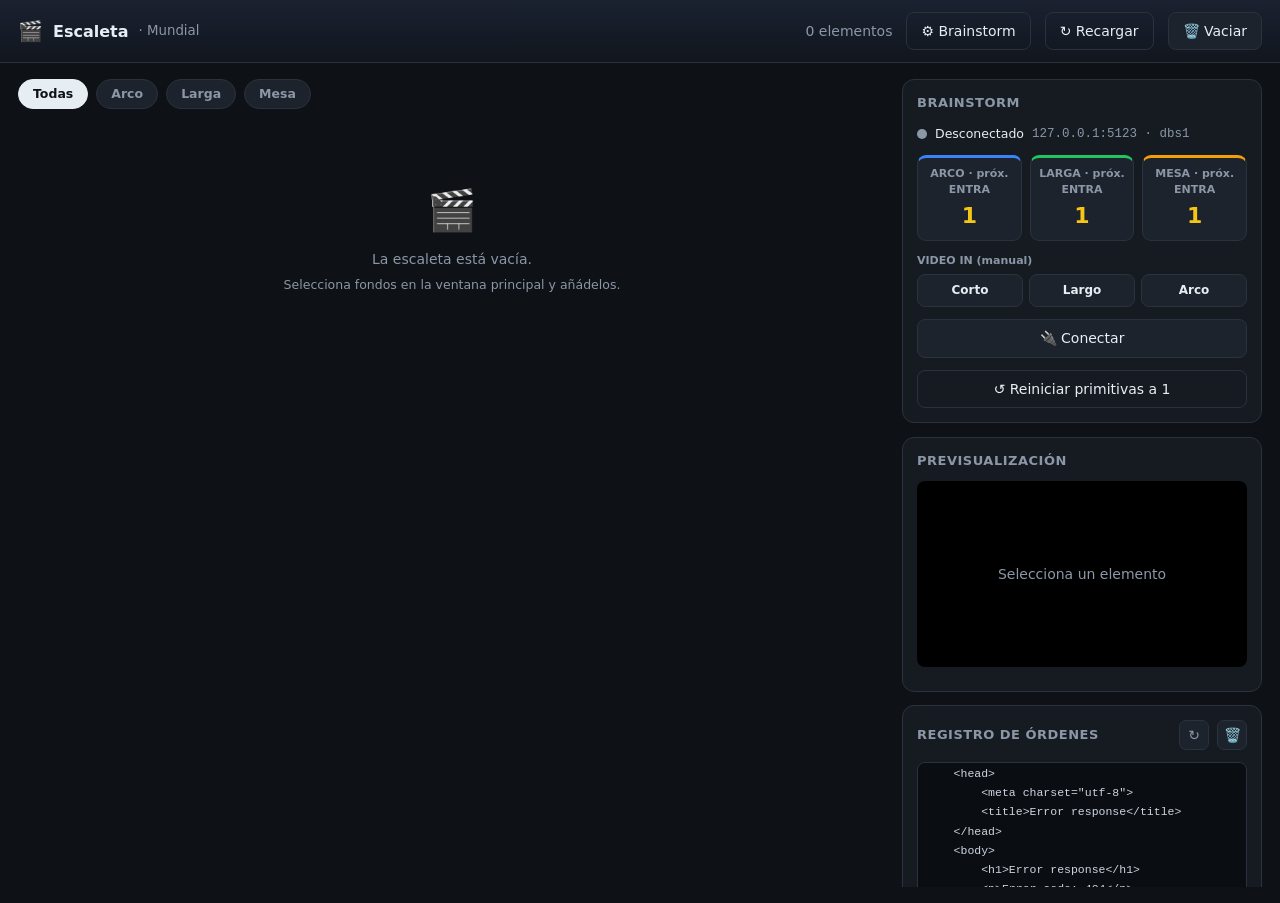
==== escaleta.html @ 34e0eb36 "Control de Pantallas del Mundial: cuadrícula, escaleta y control de Brainstorm App web (backend Powe" ====
<!DOCTYPE html>
<html lang="es">
<head>
  <meta charset="utf-8" />
  <meta name="viewport" content="width=device-width, initial-scale=1" />
  <title>Escaleta · Mundial</title>
  <link rel="stylesheet" href="css/styles.css" />
</head>
<body>
  <div class="topbar">
    <div class="brand"><span class="ball">🎬</span> Escaleta <small>· Mundial</small></div>
    <div class="spacer" style="flex:1"></div>
    <span class="status" id="count" style="margin:0"></span>
    <button class="btn ghost" id="bsGear">⚙️ Brainstorm</button>
    <button class="btn ghost" id="reload">↻ Recargar</button>
    <button class="btn" id="clearAll">🗑️ Vaciar</button>
  </div>

  <div class="esc-wrap">
    <div class="esc-list">
      <div class="esc-filters">
        <button class="chip active" data-f="all">Todas</button>
        <button class="chip" data-f="Arco">Arco</button>
        <button class="chip" data-f="Larga">Larga</button>
        <button class="chip" data-f="Mesa">Mesa</button>
      </div>
      <div id="rows"></div>
      <div class="empty-state" id="empty" style="display:none">
        <div class="big">🎬</div>
        <div>La escaleta está vacía.</div>
        <div style="margin-top:6px;font-size:12.5px">Selecciona fondos en la ventana principal y añádelos.</div>
      </div>
    </div>

    <div style="display:flex; flex-direction:column; gap:14px; overflow:auto">
      <!-- Panel de control de Brainstorm -->
      <div class="bs-panel">
        <h3>Brainstorm</h3>
        <div class="bs-conn">
          <span class="dot" id="bsDot"></span>
          <span id="bsState">Sin probar</span>
          <span class="addr" id="bsAddr"></span>
        </div>
        <div class="prims">
          <div class="prim arco">
            <div class="lbl">ARCO · próx. ENTRA</div>
            <div class="num p1" id="primArco">1</div>
          </div>
          <div class="prim larga">
            <div class="lbl">LARGA · próx. ENTRA</div>
            <div class="num p1" id="primLarga">1</div>
          </div>
          <div class="prim mesa">
            <div class="lbl">MESA · próx. ENTRA</div>
            <div class="num p1" id="primMesa">1</div>
          </div>
        </div>
        <div>
          <div style="font-size:11px;color:var(--muted);font-weight:600;margin-bottom:5px">VIDEO IN (manual)</div>
          <div class="vid-ins">
            <button data-vin="ENTRA CORTO">Corto</button>
            <button data-vin="LARGO">Largo</button>
            <button data-vin="ARCO">Arco</button>
          </div>
        </div>
        <button class="btn" id="bsConnBtn">🔌 Conectar</button>
        <button class="btn ghost" id="resetPrims" title="Volver ambas pantallas a la primitiva 1">↺ Reiniciar primitivas a 1</button>
      </div>

      <!-- Previsualizacion -->
      <div class="esc-preview">
        <h3>Previsualización</h3>
        <div class="stage" id="stage"><span class="empty">Selecciona un elemento</span></div>
        <div id="previewInfo" style="color:var(--muted);font-size:12.5px"></div>
      </div>

      <!-- Registro de ordenes enviadas a Brainstorm -->
      <div class="bs-panel">
        <div style="display:flex; align-items:center; gap:8px">
          <h3 style="margin:0; flex:1">Registro de órdenes</h3>
          <button class="icon-btn" id="bsLogRefresh" title="Actualizar">↻</button>
          <button class="icon-btn del" id="bsLogClear" title="Vaciar registro">🗑️</button>
        </div>
        <div class="bs-log" id="bsLog"><div class="bs-log-empty">Sin órdenes todavía.</div></div>
        <div style="font-size:11px;color:var(--muted)">También en el fichero <code>brainstorm.log</code>.</div>
      </div>
    </div>
  </div>

  <div class="toast" id="toast"></div>

  <script src="js/common.js"></script>
  <script src="js/brainstorm.js"></script>
  <script src="js/settings.js"></script>
  <script src="js/escaleta.js"></script>
</body>
</html>
---- css/styles.css ----
:root {
  --bg: #0e1116;
  --panel: #161b22;
  --panel-2: #1c232d;
  --border: #2a323d;
  --text: #e6edf3;
  --muted: #8b97a7;
  --accent: #f5c518;
  --arco: #3b82f6;
  --larga: #22c55e;
  --mesa: #f59e0b;
  --danger: #ef4444;
  --shadow: 0 6px 24px rgba(0,0,0,.4);
}

* { box-sizing: border-box; }
html, body { margin: 0; height: 100%; }
body {
  background: var(--bg);
  color: var(--text);
  font: 14px/1.45 "Segoe UI", system-ui, -apple-system, sans-serif;
}
button { font: inherit; cursor: pointer; }
a { color: var(--accent); }

/* ---- Cabecera ---- */
.topbar {
  display: flex; align-items: center; gap: 14px;
  padding: 12px 18px;
  background: linear-gradient(180deg, #1a2130, #11161e);
  border-bottom: 1px solid var(--border);
  position: sticky; top: 0; z-index: 20;
}
.brand { display: flex; align-items: center; gap: 10px; font-weight: 700; font-size: 16px; }
.brand .ball { font-size: 20px; }
.brand small { color: var(--muted); font-weight: 400; }

.folder-bar { display: flex; gap: 8px; flex: 1; min-width: 0; }
.folder-bar input[type=text] {
  flex: 1; min-width: 0;
  background: var(--panel-2); color: var(--text);
  border: 1px solid var(--border); border-radius: 8px; padding: 8px 12px;
}
.btn {
  background: var(--panel-2); color: var(--text);
  border: 1px solid var(--border); border-radius: 8px; padding: 8px 14px;
  white-space: nowrap; transition: .12s;
}
.btn:hover { border-color: #3d4a5a; background: #232c38; }
.btn.primary { background: var(--accent); color: #1a1500; border-color: var(--accent); font-weight: 600; }
.btn.primary:hover { filter: brightness(1.05); }
.btn.ghost { background: transparent; }
.btn:disabled { opacity: .45; cursor: not-allowed; }

/* ---- Cuadricula ---- */
.content { padding: 16px 18px 110px; }
.status { color: var(--muted); margin: 6px 2px 14px; min-height: 18px; }

.grid {
  display: grid;
  grid-template-columns: repeat(auto-fill, minmax(190px, 1fr));
  gap: 14px;
}
.card {
  background: var(--panel); border: 1px solid var(--border);
  border-radius: 12px; overflow: hidden; position: relative;
  transition: .12s; display: flex; flex-direction: column;
}
.card:hover { border-color: #3d4a5a; }
.card.selected { border-color: var(--accent); box-shadow: 0 0 0 2px rgba(245,197,24,.3); }

.thumb {
  position: relative; aspect-ratio: 16/10; background: #0a0d12;
  display: flex; align-items: center; justify-content: center; overflow: hidden;
  cursor: pointer;
}
.thumb img { width: 100%; height: 100%; object-fit: cover; display: block; }
.thumb .placeholder { color: var(--muted); font-size: 12px; text-align: center; padding: 10px; }
.thumb .spinner {
  width: 26px; height: 26px; border: 3px solid #2a323d; border-top-color: var(--accent);
  border-radius: 50%; animation: spin 1s linear infinite;
}
@keyframes spin { to { transform: rotate(360deg); } }

.badge-type {
  position: absolute; top: 8px; left: 8px;
  background: rgba(0,0,0,.7); color: #fff; font-size: 11px; font-weight: 600;
  padding: 2px 8px; border-radius: 999px; display: flex; gap: 4px; align-items: center;
}
.badge-dur {
  position: absolute; bottom: 8px; right: 8px;
  background: rgba(0,0,0,.75); color: #fff; font-size: 11px;
  padding: 1px 6px; border-radius: 5px;
}
.check {
  position: absolute; top: 8px; right: 8px; width: 26px; height: 26px;
  border-radius: 50%; background: rgba(0,0,0,.55); border: 2px solid #fff;
  display: flex; align-items: center; justify-content: center; color: #fff;
  font-size: 15px; opacity: 0;
}
.card.selected .check { opacity: 1; background: var(--accent); border-color: var(--accent); color: #1a1500; }

.card-body { padding: 8px 10px 10px; }
.card-name { font-size: 12.5px; font-weight: 600; word-break: break-word; line-height: 1.3; }
.card-meta { color: var(--muted); font-size: 11px; margin-top: 2px; }

.screen-pick { display: flex; gap: 5px; margin-top: 9px; }
.screen-pick button {
  flex: 1; border: 1px solid var(--border); background: var(--panel-2); color: var(--muted);
  border-radius: 7px; padding: 5px 0; font-size: 11.5px; font-weight: 600;
}
.screen-pick button:hover { color: var(--text); }
.screen-pick button.on.arco  { background: var(--arco);  color: #fff; border-color: var(--arco); }
.screen-pick button.on.larga { background: var(--larga); color: #06210f; border-color: var(--larga); }
.screen-pick button.on.mesa  { background: var(--mesa);  color: #2a1900; border-color: var(--mesa); }

/* ---- Barra de accion inferior ---- */
.actionbar {
  position: fixed; left: 0; right: 0; bottom: 0; z-index: 30;
  display: flex; align-items: center; gap: 14px;
  padding: 12px 18px;
  background: rgba(18,23,30,.96); border-top: 1px solid var(--border);
  backdrop-filter: blur(6px);
  transform: translateY(110%); transition: transform .18s ease;
}
.actionbar.show { transform: translateY(0); }
.actionbar .count { font-weight: 700; }
.actionbar .spacer { flex: 1; }
.bulk { display: flex; align-items: center; gap: 6px; color: var(--muted); }
.bulk button {
  border: 1px solid var(--border); background: var(--panel-2); color: var(--muted);
  border-radius: 7px; padding: 5px 12px; font-weight: 600; font-size: 12.5px;
}
.bulk button.arco:hover  { border-color: var(--arco);  color: var(--arco); }
.bulk button.larga:hover { border-color: var(--larga); color: var(--larga); }
.bulk button.mesa:hover  { border-color: var(--mesa);  color: var(--mesa); }

/* ---- Escaleta ---- */
.esc-wrap { display: grid; grid-template-columns: 1fr 360px; gap: 16px; padding: 16px 18px; height: calc(100vh - 60px); }
.esc-list { overflow: auto; }
.esc-filters { display: flex; gap: 8px; margin-bottom: 12px; flex-wrap: wrap; align-items: center; }
.chip {
  border: 1px solid var(--border); background: var(--panel-2); color: var(--muted);
  border-radius: 999px; padding: 5px 14px; font-weight: 600; font-size: 12.5px;
}
.chip.active { background: var(--text); color: #0e1116; border-color: var(--text); }
.chip.active.arco  { background: var(--arco);  color: #fff; border-color: var(--arco); }
.chip.active.larga { background: var(--larga); color: #06210f; border-color: var(--larga); }
.chip.active.mesa  { background: var(--mesa);  color: #2a1900; border-color: var(--mesa); }

.esc-row {
  display: flex; align-items: center; gap: 12px;
  background: var(--panel); border: 1px solid var(--border);
  border-left-width: 4px; border-radius: 10px; padding: 8px 10px; margin-bottom: 9px;
}
.esc-row.arco  { border-left-color: var(--arco); }
.esc-row.larga { border-left-color: var(--larga); }
.esc-row.mesa  { border-left-color: var(--mesa); }
.esc-idx { width: 26px; text-align: center; color: var(--muted); font-weight: 700; }
.esc-thumb {
  width: 88px; height: 56px; border-radius: 6px; object-fit: cover; background: #0a0d12;
  flex-shrink: 0; cursor: pointer;
}
.esc-thumb-ph { display:flex; align-items:center; justify-content:center; color: var(--muted); font-size: 11px; }
.esc-info { flex: 1; min-width: 0; }
.esc-info .nm { font-weight: 600; word-break: break-word; }
.esc-info .mt { color: var(--muted); font-size: 11.5px; margin-top: 2px; }
.screen-badge {
  display: inline-block; font-size: 11px; font-weight: 700; padding: 1px 9px; border-radius: 999px;
}
.screen-badge.arco  { background: var(--arco);  color: #fff; }
.screen-badge.larga { background: var(--larga); color: #06210f; }
.screen-badge.mesa  { background: var(--mesa);  color: #2a1900; }
.esc-actions { display: flex; gap: 4px; }
.icon-btn {
  width: 30px; height: 30px; border-radius: 7px; border: 1px solid var(--border);
  background: var(--panel-2); color: var(--muted); display: flex; align-items: center; justify-content: center;
}
.icon-btn:hover { color: var(--text); border-color: #3d4a5a; }
.icon-btn.del:hover { color: var(--danger); border-color: var(--danger); }

.esc-preview {
  background: var(--panel); border: 1px solid var(--border); border-radius: 12px;
  padding: 14px; display: flex; flex-direction: column; gap: 10px; position: sticky; top: 0;
}
.esc-preview h3 { margin: 0; font-size: 13px; color: var(--muted); font-weight: 600; text-transform: uppercase; letter-spacing: .5px; }
.esc-preview .stage {
  background: #000; border-radius: 8px; aspect-ratio: 16/9; overflow: hidden;
  display: flex; align-items: center; justify-content: center;
}
.esc-preview .stage img, .esc-preview .stage video { max-width: 100%; max-height: 100%; }
.esc-preview .empty { color: var(--muted); }

.empty-state { text-align: center; color: var(--muted); padding: 60px 20px; }
.empty-state .big { font-size: 40px; margin-bottom: 10px; }

/* ---- Modal explorador de carpetas ---- */
.modal-backdrop {
  position: fixed; inset: 0; background: rgba(0,0,0,.6); z-index: 50;
  display: none; align-items: center; justify-content: center;
}
.modal-backdrop.show { display: flex; }
.modal {
  background: var(--panel); border: 1px solid var(--border); border-radius: 14px;
  width: min(620px, 92vw); max-height: 80vh; display: flex; flex-direction: column;
  box-shadow: var(--shadow);
}
.modal header { padding: 14px 18px; border-bottom: 1px solid var(--border); display: flex; align-items: center; gap: 10px; }
.modal header h2 { margin: 0; font-size: 15px; }
.modal .cur { color: var(--muted); font-size: 12px; padding: 8px 18px; border-bottom: 1px solid var(--border); word-break: break-all; }
.modal .dirs { overflow: auto; padding: 6px; flex: 1; }
.dir-item {
  display: flex; align-items: center; gap: 10px; width: 100%; text-align: left;
  background: transparent; border: 0; color: var(--text); padding: 9px 12px; border-radius: 8px;
}
.dir-item:hover { background: var(--panel-2); }
.dir-item .ic { color: var(--accent); }
.modal footer { padding: 12px 18px; border-top: 1px solid var(--border); display: flex; gap: 8px; justify-content: flex-end; }

/* ---- Formulario de configuracion ---- */
.fld { display: flex; flex-direction: column; gap: 4px; }
.fld > span { font-weight: 600; font-size: 12.5px; }
.fld input {
  background: var(--panel-2); color: var(--text);
  border: 1px solid var(--border); border-radius: 8px; padding: 8px 12px;
}
.fld small { color: var(--muted); font-size: 11.5px; }
.bs-test { font-size: 13px; min-height: 18px; }
.bs-test.ok { color: var(--larga); }
.bs-test.err { color: var(--danger); }

/* ---- Panel de Brainstorm (escaleta) ---- */
.bs-panel {
  background: var(--panel); border: 1px solid var(--border); border-radius: 12px;
  padding: 14px; display: flex; flex-direction: column; gap: 12px;
}
.bs-panel h3 { margin: 0; font-size: 13px; color: var(--muted); font-weight: 600; text-transform: uppercase; letter-spacing: .5px; }
.bs-conn { display: flex; align-items: center; gap: 8px; font-size: 12.5px; }
.dot { width: 10px; height: 10px; border-radius: 50%; background: var(--muted); flex-shrink: 0; }
.dot.ok { background: var(--larga); box-shadow: 0 0 8px var(--larga); }
.dot.err { background: var(--danger); }
.btn.danger-btn { background: #3a1414; border-color: var(--danger); color: #ffb4b4; }
.btn.danger-btn:hover { background: #4a1a1a; }
.bs-conn .addr { color: var(--muted); font-family: ui-monospace, monospace; }

.prims { display: grid; grid-template-columns: repeat(3, 1fr); gap: 8px; }
.prim {
  background: var(--panel-2); border: 1px solid var(--border); border-radius: 9px;
  padding: 8px; text-align: center;
}
.prim .lbl { font-size: 11px; color: var(--muted); font-weight: 600; }
.prim .num { font-size: 22px; font-weight: 800; margin-top: 2px; }
.prim.arco  { border-top: 3px solid var(--arco); }
.prim.larga { border-top: 3px solid var(--larga); }
.prim.mesa  { border-top: 3px solid var(--mesa); }
.prim .num.p1 { color: var(--accent); }
.prim .num.p2 { color: #7dd3fc; }

.vid-ins { display: flex; gap: 6px; }
.vid-ins button {
  flex: 1; border: 1px solid var(--border); background: var(--panel-2); color: var(--text);
  border-radius: 8px; padding: 7px 0; font-weight: 600; font-size: 12px;
}
.vid-ins button:hover { border-color: var(--accent); color: var(--accent); }

.bs-log {
  background: #0a0d12; border: 1px solid var(--border); border-radius: 8px;
  padding: 8px; max-height: 240px; overflow: auto;
  font: 11.5px/1.5 ui-monospace, "Cascadia Code", Consolas, monospace;
}
.bs-log .ln { white-space: pre-wrap; word-break: break-all; padding: 1px 0; color: #cdd6e0; }
.bs-log .ln.ok { color: #9be7b4; }
.bs-log .ln.err { color: #ff9b9b; }
.bs-log .ln .ts { color: var(--muted); }
.bs-log-empty { color: var(--muted); }

/* Boton ENTRA en cada fila de la escaleta */
.icon-btn.entra {
  width: auto; padding: 0 12px; font-weight: 800; font-size: 12px;
  background: var(--accent); color: #1a1500; border-color: var(--accent);
}
.icon-btn.entra:hover { filter: brightness(1.07); color: #1a1500; }
.esc-row.onair { box-shadow: 0 0 0 2px rgba(245,197,24,.45) inset; }
.prim-tag {
  display: inline-block; font-size: 10.5px; font-weight: 800; padding: 0 6px; border-radius: 5px;
  background: var(--panel-2); border: 1px solid var(--border); margin-left: 6px;
}

.toast {
  position: fixed; bottom: 80px; left: 50%; transform: translateX(-50%) translateY(20px);
  background: #1f6f3a; color: #fff; padding: 10px 18px; border-radius: 10px; box-shadow: var(--shadow);
  opacity: 0; transition: .2s; z-index: 60; pointer-events: none;
}
.toast.show { opacity: 1; transform: translateX(-50%) translateY(0); }
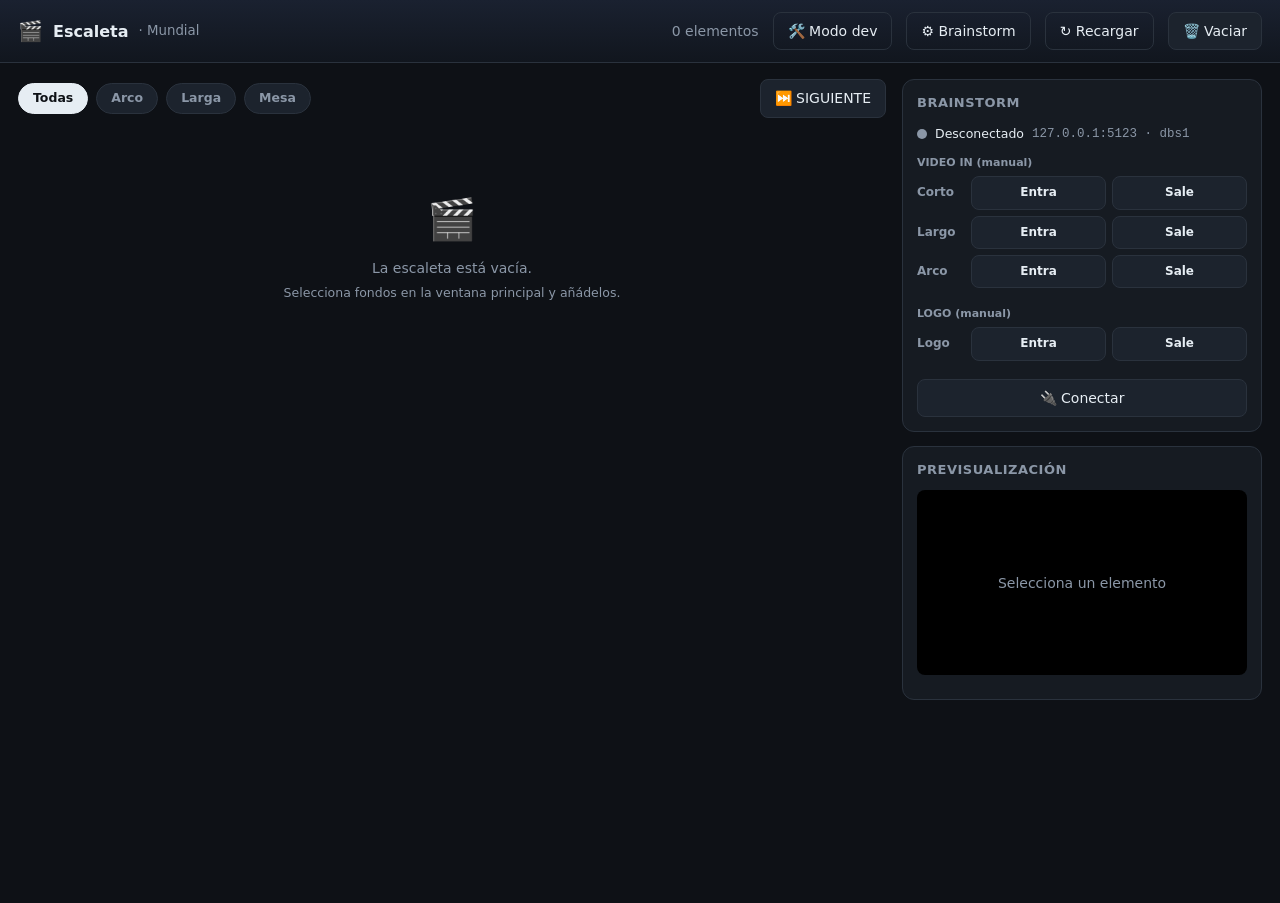
==== commit 6cb3d1d9: "Escaleta: VIDEOIN entra/sale, botones de logo, modo dev y selección con SIGUIENTE - VIDEOIN: dos bot" ====
--- a/escaleta.html
+++ b/escaleta.html
@@ -11,6 +11,7 @@
     <div class="brand"><span class="ball">🎬</span> Escaleta <small>· Mundial</small></div>
     <div class="spacer" style="flex:1"></div>
     <span class="status" id="count" style="margin:0"></span>
+    <button class="btn ghost" id="devToggle" title="Mostrar/ocultar herramientas de desarrollador">🛠️ Modo dev</button>
     <button class="btn ghost" id="bsGear">⚙️ Brainstorm</button>
     <button class="btn ghost" id="reload">↻ Recargar</button>
     <button class="btn" id="clearAll">🗑️ Vaciar</button>
@@ -23,6 +24,8 @@
         <button class="chip" data-f="Arco">Arco</button>
         <button class="chip" data-f="Larga">Larga</button>
         <button class="chip" data-f="Mesa">Mesa</button>
+        <div style="flex:1"></div>
+        <button class="btn" id="nextBtn" title="Lanzar el ENTRA del elemento seleccionado y pasar al siguiente">⏭️ SIGUIENTE</button>
       </div>
       <div id="rows"></div>
       <div class="empty-state" id="empty" style="display:none">
@@ -41,7 +44,7 @@
           <span id="bsState">Sin probar</span>
           <span class="addr" id="bsAddr"></span>
         </div>
-        <div class="prims">
+        <div class="prims dev-only">
           <div class="prim arco">
             <div class="lbl">ARCO · próx. ENTRA</div>
             <div class="num p1" id="primArco">1</div>
@@ -57,14 +60,40 @@
         </div>
         <div>
           <div style="font-size:11px;color:var(--muted);font-weight:600;margin-bottom:5px">VIDEO IN (manual)</div>
-          <div class="vid-ins">
-            <button data-vin="ENTRA CORTO">Corto</button>
-            <button data-vin="LARGO">Largo</button>
-            <button data-vin="ARCO">Arco</button>
+          <div class="vid-in-row">
+            <span class="vid-in-name">Corto</span>
+            <div class="vid-ins">
+              <button data-vin="CORTO" data-act="ENTRA">Entra</button>
+              <button data-vin="CORTO" data-act="SALE">Sale</button>
+            </div>
+          </div>
+          <div class="vid-in-row">
+            <span class="vid-in-name">Largo</span>
+            <div class="vid-ins">
+              <button data-vin="LARGO" data-act="ENTRA">Entra</button>
+              <button data-vin="LARGO" data-act="SALE">Sale</button>
+            </div>
+          </div>
+          <div class="vid-in-row">
+            <span class="vid-in-name">Arco</span>
+            <div class="vid-ins">
+              <button data-vin="ARCO" data-act="ENTRA">Entra</button>
+              <button data-vin="ARCO" data-act="SALE">Sale</button>
+            </div>
+          </div>
+        </div>
+        <div>
+          <div style="font-size:11px;color:var(--muted);font-weight:600;margin-bottom:5px">LOGO (manual)</div>
+          <div class="vid-in-row">
+            <span class="vid-in-name">Logo</span>
+            <div class="vid-ins logo-ins">
+              <button data-act="ENTRA">Entra</button>
+              <button data-act="SALE">Sale</button>
+            </div>
           </div>
         </div>
         <button class="btn" id="bsConnBtn">🔌 Conectar</button>
-        <button class="btn ghost" id="resetPrims" title="Volver ambas pantallas a la primitiva 1">↺ Reiniciar primitivas a 1</button>
+        <button class="btn ghost dev-only" id="resetPrims" title="Volver ambas pantallas a la primitiva 1">↺ Reiniciar primitivas a 1</button>
       </div>
 
       <!-- Previsualizacion -->
@@ -75,7 +104,7 @@
       </div>
 
       <!-- Registro de ordenes enviadas a Brainstorm -->
-      <div class="bs-panel">
+      <div class="bs-panel dev-only">
         <div style="display:flex; align-items:center; gap:8px">
           <h3 style="margin:0; flex:1">Registro de órdenes</h3>
           <button class="icon-btn" id="bsLogRefresh" title="Actualizar">↻</button>
--- a/css/styles.css
+++ b/css/styles.css
@@ -152,7 +152,9 @@
   display: flex; align-items: center; gap: 12px;
   background: var(--panel); border: 1px solid var(--border);
   border-left-width: 4px; border-radius: 10px; padding: 8px 10px; margin-bottom: 9px;
-}
+  cursor: pointer;
+}
+.esc-row.selected { border-color: var(--accent); box-shadow: 0 0 0 2px rgba(245,197,24,.35); }
 .esc-row.arco  { border-left-color: var(--arco); }
 .esc-row.larga { border-left-color: var(--larga); }
 .esc-row.mesa  { border-left-color: var(--mesa); }
@@ -256,11 +258,19 @@
 .prim .num.p1 { color: var(--accent); }
 .prim .num.p2 { color: #7dd3fc; }
 
-.vid-ins { display: flex; gap: 6px; }
+/* Modo desarrollador: lo marcado como .dev-only solo se ve con body.dev-mode */
+body:not(.dev-mode) .dev-only { display: none !important; }
+#devToggle.active { border-color: var(--accent); color: var(--accent); }
+
+.vid-in-row { display: flex; align-items: center; gap: 8px; margin-bottom: 6px; }
+.vid-in-name { width: 46px; font-size: 12px; font-weight: 600; color: var(--muted); }
+.vid-ins { display: flex; gap: 6px; flex: 1; }
 .vid-ins button {
   flex: 1; border: 1px solid var(--border); background: var(--panel-2); color: var(--text);
   border-radius: 8px; padding: 7px 0; font-weight: 600; font-size: 12px;
 }
+.vid-ins button[data-act="ENTRA"]:hover { border-color: #34d399; color: #34d399; }
+.vid-ins button[data-act="SALE"]:hover { border-color: #f87171; color: #f87171; }
 .vid-ins button:hover { border-color: var(--accent); color: var(--accent); }
 
 .bs-log {
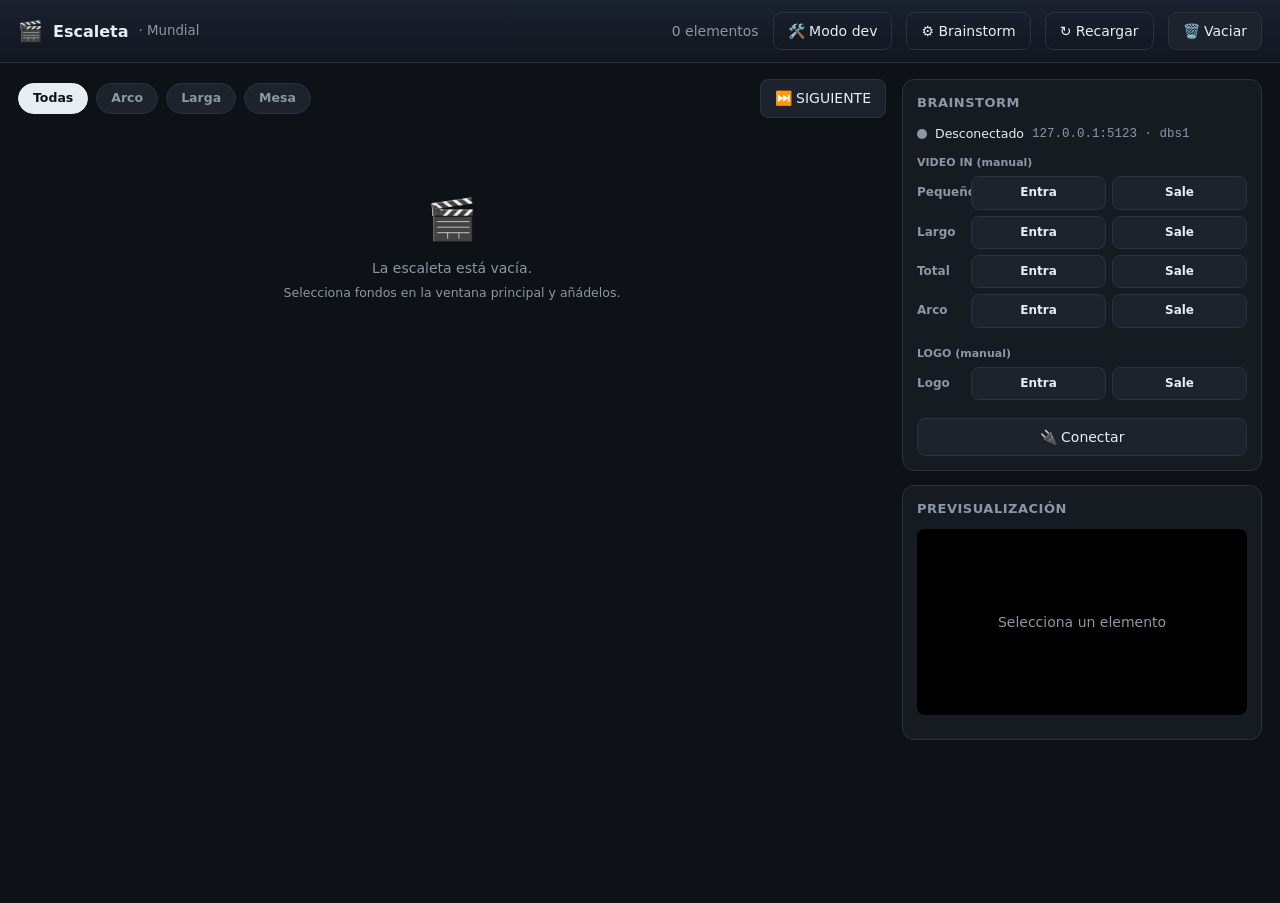
==== commit 367514f6: "Brainstorm: pantallas P1/P2/P3, SUBE sin cruce y nuevos Video IN - Pantallas -> primitivas: Larga=P1" ====
--- a/escaleta.html
+++ b/escaleta.html
@@ -61,24 +61,31 @@
         <div>
           <div style="font-size:11px;color:var(--muted);font-weight:600;margin-bottom:5px">VIDEO IN (manual)</div>
           <div class="vid-in-row">
-            <span class="vid-in-name">Corto</span>
+            <span class="vid-in-name">Pequeño</span>
             <div class="vid-ins">
-              <button data-vin="CORTO" data-act="ENTRA">Entra</button>
-              <button data-vin="CORTO" data-act="SALE">Sale</button>
+              <button data-vin="P1_PEQUENO" data-act="ENTRA">Entra</button>
+              <button data-vin="P1_PEQUENO" data-act="SALE">Sale</button>
             </div>
           </div>
           <div class="vid-in-row">
             <span class="vid-in-name">Largo</span>
             <div class="vid-ins">
-              <button data-vin="LARGO" data-act="ENTRA">Entra</button>
-              <button data-vin="LARGO" data-act="SALE">Sale</button>
+              <button data-vin="P1_LARGO" data-act="ENTRA">Entra</button>
+              <button data-vin="P1_LARGO" data-act="SALE">Sale</button>
+            </div>
+          </div>
+          <div class="vid-in-row">
+            <span class="vid-in-name">Total</span>
+            <div class="vid-ins">
+              <button data-vin="P1_TOTAL" data-act="ENTRA">Entra</button>
+              <button data-vin="P1_TOTAL" data-act="SALE">Sale</button>
             </div>
           </div>
           <div class="vid-in-row">
             <span class="vid-in-name">Arco</span>
             <div class="vid-ins">
-              <button data-vin="ARCO" data-act="ENTRA">Entra</button>
-              <button data-vin="ARCO" data-act="SALE">Sale</button>
+              <button data-vin="P2" data-act="ENTRA">Entra</button>
+              <button data-vin="P2" data-act="SALE">Sale</button>
             </div>
           </div>
         </div>
--- a/css/styles.css
+++ b/css/styles.css
@@ -209,6 +209,12 @@
 }
 .modal header { padding: 14px 18px; border-bottom: 1px solid var(--border); display: flex; align-items: center; gap: 10px; }
 .modal header h2 { margin: 0; font-size: 15px; }
+.modal-go { display: flex; gap: 8px; padding: 10px 18px; border-bottom: 1px solid var(--border); }
+.modal-go input {
+  flex: 1; background: var(--panel-2); border: 1px solid var(--border); color: var(--text);
+  border-radius: 8px; padding: 8px 10px; font-size: 13px;
+}
+.modal-go input:focus { outline: none; border-color: var(--accent); }
 .modal .cur { color: var(--muted); font-size: 12px; padding: 8px 18px; border-bottom: 1px solid var(--border); word-break: break-all; }
 .modal .dirs { overflow: auto; padding: 6px; flex: 1; }
 .dir-item {
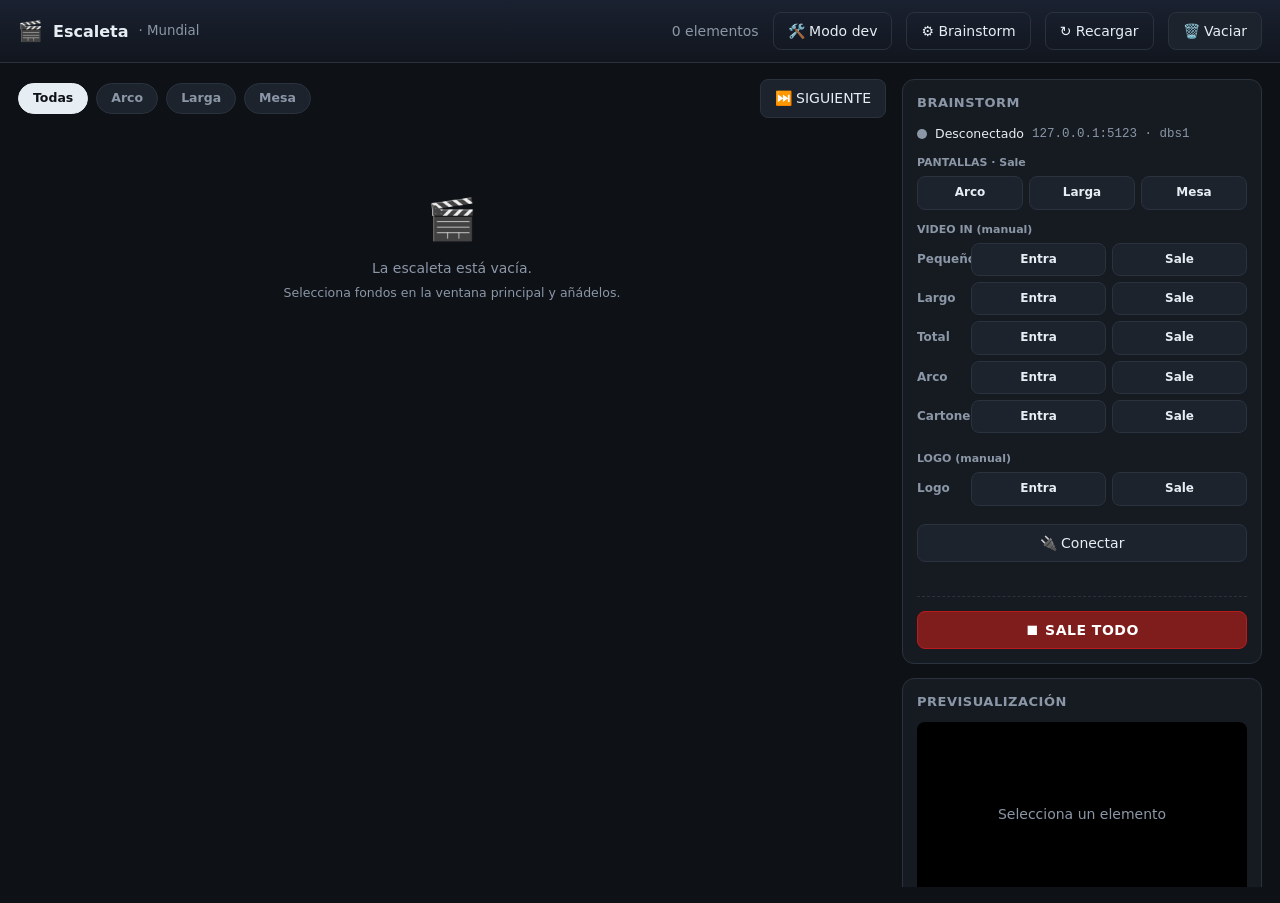
==== commit 0f719e35: "Escaleta: drag&drop, on-air rojo, orden de selección, botones Sale y carpeta por defecto - Reordenar" ====
--- a/escaleta.html
+++ b/escaleta.html
@@ -59,6 +59,14 @@
           </div>
         </div>
         <div>
+          <div style="font-size:11px;color:var(--muted);font-weight:600;margin-bottom:5px">PANTALLAS · Sale</div>
+          <div class="vid-ins sale-ins">
+            <button data-sale="Arco">Arco</button>
+            <button data-sale="Larga">Larga</button>
+            <button data-sale="Mesa">Mesa</button>
+          </div>
+        </div>
+        <div>
           <div style="font-size:11px;color:var(--muted);font-weight:600;margin-bottom:5px">VIDEO IN (manual)</div>
           <div class="vid-in-row">
             <span class="vid-in-name">Pequeño</span>
@@ -88,6 +96,13 @@
               <button data-vin="P2" data-act="SALE">Sale</button>
             </div>
           </div>
+          <div class="vid-in-row">
+            <span class="vid-in-name">Cartones</span>
+            <div class="vid-ins">
+              <button data-vin="CARTONES" data-act="ENTRA">Entra</button>
+              <button data-vin="CARTONES" data-act="SALE">Sale</button>
+            </div>
+          </div>
         </div>
         <div>
           <div style="font-size:11px;color:var(--muted);font-weight:600;margin-bottom:5px">LOGO (manual)</div>
@@ -101,6 +116,9 @@
         </div>
         <button class="btn" id="bsConnBtn">🔌 Conectar</button>
         <button class="btn ghost dev-only" id="resetPrims" title="Volver ambas pantallas a la primitiva 1">↺ Reiniciar primitivas a 1</button>
+        <div class="sale-all-wrap">
+          <button class="btn sale-all-btn" id="saleAllBtn" title="SALE de las tres pantallas a la vez">⏹ SALE TODO</button>
+        </div>
       </div>
 
       <!-- Previsualizacion -->
--- a/css/styles.css
+++ b/css/styles.css
@@ -149,12 +149,23 @@
 .chip.active.mesa  { background: var(--mesa);  color: #2a1900; border-color: var(--mesa); }
 
 .esc-row {
+  position: relative;
   display: flex; align-items: center; gap: 12px;
   background: var(--panel); border: 1px solid var(--border);
   border-left-width: 4px; border-radius: 10px; padding: 8px 10px; margin-bottom: 9px;
   cursor: pointer;
 }
-.esc-row.selected { border-color: var(--accent); box-shadow: 0 0 0 2px rgba(245,197,24,.35); }
+/* Reordenar arrastrando (drag & drop) */
+.esc-row.dragging { opacity: .45; }
+.esc-row.drag-over-top::before,
+.esc-row.drag-over-bottom::after {
+  content: ""; position: absolute; left: 0; right: 0; height: 3px;
+  background: #38bdf8; border-radius: 2px; z-index: 2;
+}
+.esc-row.drag-over-top::before { top: -6px; }
+.esc-row.drag-over-bottom::after { bottom: -6px; }
+/* Selección (para SIGUIENTE): cian, distinta del amarillo de "en aire". */
+.esc-row.selected { border-color: #38bdf8; box-shadow: 0 0 0 2px #38bdf8; background: rgba(56,189,248,.10); }
 .esc-row.arco  { border-left-color: var(--arco); }
 .esc-row.larga { border-left-color: var(--larga); }
 .esc-row.mesa  { border-left-color: var(--mesa); }
@@ -277,6 +288,15 @@
 }
 .vid-ins button[data-act="ENTRA"]:hover { border-color: #34d399; color: #34d399; }
 .vid-ins button[data-act="SALE"]:hover { border-color: #f87171; color: #f87171; }
+.sale-ins button:hover { border-color: #f87171; color: #f87171; }
+
+/* SALE TODO: apartado del resto y bien diferenciado para evitar accidentes. */
+.sale-all-wrap { margin-top: 22px; padding-top: 14px; border-top: 1px dashed var(--border); }
+.sale-all-btn {
+  width: 100%; background: #7f1d1d; border-color: #b91c1c; color: #fff;
+  font-weight: 800; letter-spacing: .5px;
+}
+.sale-all-btn:hover { background: #b91c1c; border-color: #ef4444; }
 .vid-ins button:hover { border-color: var(--accent); color: var(--accent); }
 
 .bs-log {
@@ -296,7 +316,10 @@
   background: var(--accent); color: #1a1500; border-color: var(--accent);
 }
 .icon-btn.entra:hover { filter: brightness(1.07); color: #1a1500; }
-.esc-row.onair { box-shadow: 0 0 0 2px rgba(245,197,24,.45) inset; }
+/* En aire: rojo. */
+.esc-row.onair { box-shadow: 0 0 0 2px rgba(239,68,68,.8) inset; }
+/* En aire + seleccionada: anillo cian (selección) por fuera y rojo (en aire) por dentro. */
+.esc-row.onair.selected { box-shadow: 0 0 0 2px #38bdf8, 0 0 0 2px rgba(239,68,68,.8) inset; }
 .prim-tag {
   display: inline-block; font-size: 10.5px; font-weight: 800; padding: 0 6px; border-radius: 5px;
   background: var(--panel-2); border: 1px solid var(--border); margin-left: 6px;
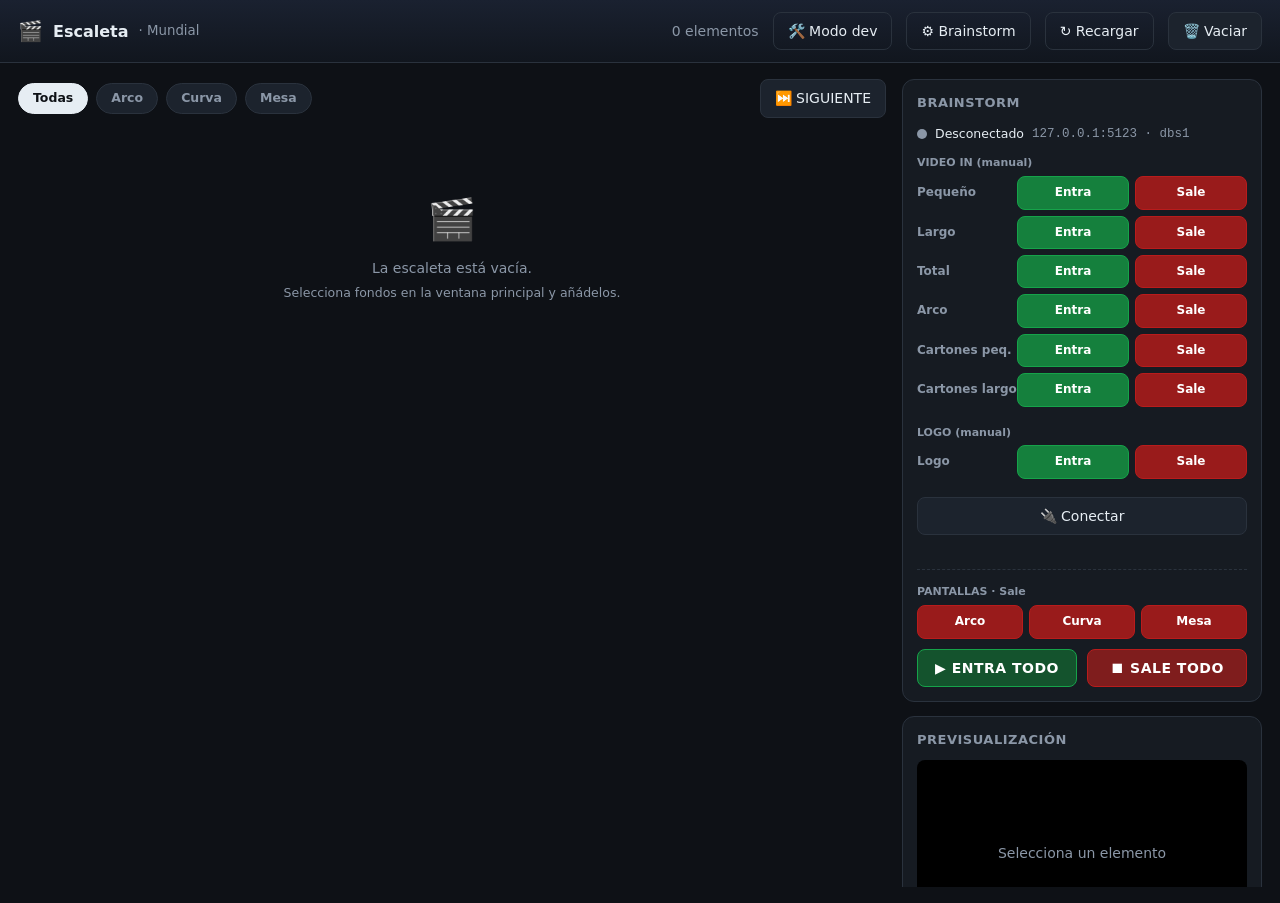
==== commit e74069d1: "Carpeta de red con credenciales, UTF-8, "Curva", modo dev con clave y más controles - Carpeta por de" ====
--- a/escaleta.html
+++ b/escaleta.html
@@ -22,7 +22,7 @@
       <div class="esc-filters">
         <button class="chip active" data-f="all">Todas</button>
         <button class="chip" data-f="Arco">Arco</button>
-        <button class="chip" data-f="Larga">Larga</button>
+        <button class="chip" data-f="Larga">Curva</button>
         <button class="chip" data-f="Mesa">Mesa</button>
         <div style="flex:1"></div>
         <button class="btn" id="nextBtn" title="Lanzar el ENTRA del elemento seleccionado y pasar al siguiente">⏭️ SIGUIENTE</button>
@@ -50,20 +50,12 @@
             <div class="num p1" id="primArco">1</div>
           </div>
           <div class="prim larga">
-            <div class="lbl">LARGA · próx. ENTRA</div>
+            <div class="lbl">CURVA · próx. ENTRA</div>
             <div class="num p1" id="primLarga">1</div>
           </div>
           <div class="prim mesa">
             <div class="lbl">MESA · próx. ENTRA</div>
             <div class="num p1" id="primMesa">1</div>
-          </div>
-        </div>
-        <div>
-          <div style="font-size:11px;color:var(--muted);font-weight:600;margin-bottom:5px">PANTALLAS · Sale</div>
-          <div class="vid-ins sale-ins">
-            <button data-sale="Arco">Arco</button>
-            <button data-sale="Larga">Larga</button>
-            <button data-sale="Mesa">Mesa</button>
           </div>
         </div>
         <div>
@@ -97,10 +89,17 @@
             </div>
           </div>
           <div class="vid-in-row">
-            <span class="vid-in-name">Cartones</span>
+            <span class="vid-in-name">Cartones peq.</span>
             <div class="vid-ins">
-              <button data-vin="CARTONES" data-act="ENTRA">Entra</button>
-              <button data-vin="CARTONES" data-act="SALE">Sale</button>
+              <button data-vin="CARTONES_P" data-act="ENTRA">Entra</button>
+              <button data-vin="CARTONES_P" data-act="SALE">Sale</button>
+            </div>
+          </div>
+          <div class="vid-in-row">
+            <span class="vid-in-name">Cartones largo</span>
+            <div class="vid-ins">
+              <button data-vin="CARTONES_L" data-act="ENTRA">Entra</button>
+              <button data-vin="CARTONES_L" data-act="SALE">Sale</button>
             </div>
           </div>
         </div>
@@ -116,8 +115,19 @@
         </div>
         <button class="btn" id="bsConnBtn">🔌 Conectar</button>
         <button class="btn ghost dev-only" id="resetPrims" title="Volver ambas pantallas a la primitiva 1">↺ Reiniciar primitivas a 1</button>
-        <div class="sale-all-wrap">
-          <button class="btn sale-all-btn" id="saleAllBtn" title="SALE de las tres pantallas a la vez">⏹ SALE TODO</button>
+        <div class="bottom-controls">
+          <div>
+            <div style="font-size:11px;color:var(--muted);font-weight:600;margin-bottom:5px">PANTALLAS · Sale</div>
+            <div class="vid-ins sale-ins">
+              <button data-sale="Arco">Arco</button>
+              <button data-sale="Larga">Curva</button>
+              <button data-sale="Mesa">Mesa</button>
+            </div>
+          </div>
+          <div class="sale-all-wrap">
+            <button class="btn entra-all-btn" id="entraAllBtn" title="ENTRA de las tres pantallas a la vez">▶ ENTRA TODO</button>
+            <button class="btn sale-all-btn" id="saleAllBtn" title="SALE de las tres pantallas a la vez">⏹ SALE TODO</button>
+          </div>
         </div>
       </div>
 
--- a/css/styles.css
+++ b/css/styles.css
@@ -260,6 +260,11 @@
 .dot.err { background: var(--danger); }
 .btn.danger-btn { background: #3a1414; border-color: var(--danger); color: #ffb4b4; }
 .btn.danger-btn:hover { background: #4a1a1a; }
+/* Botón de conexión convertido en indicador "Conectado" (fuera de modo dev). */
+.btn.as-indicator, .btn.as-indicator:disabled {
+  background: #14532d; border-color: #16a34a; color: #dcfce7;
+  opacity: 1; cursor: default; font-weight: 600;
+}
 .bs-conn .addr { color: var(--muted); font-family: ui-monospace, monospace; }
 
 .prims { display: grid; grid-template-columns: repeat(3, 1fr); gap: 8px; }
@@ -280,24 +285,27 @@
 #devToggle.active { border-color: var(--accent); color: var(--accent); }
 
 .vid-in-row { display: flex; align-items: center; gap: 8px; margin-bottom: 6px; }
-.vid-in-name { width: 46px; font-size: 12px; font-weight: 600; color: var(--muted); }
+.vid-in-name { width: 92px; font-size: 12px; font-weight: 600; color: var(--muted); white-space: nowrap; }
 .vid-ins { display: flex; gap: 6px; flex: 1; }
 .vid-ins button {
   flex: 1; border: 1px solid var(--border); background: var(--panel-2); color: var(--text);
   border-radius: 8px; padding: 7px 0; font-weight: 600; font-size: 12px;
 }
-.vid-ins button[data-act="ENTRA"]:hover { border-color: #34d399; color: #34d399; }
-.vid-ins button[data-act="SALE"]:hover { border-color: #f87171; color: #f87171; }
-.sale-ins button:hover { border-color: #f87171; color: #f87171; }
-
-/* SALE TODO: apartado del resto y bien diferenciado para evitar accidentes. */
-.sale-all-wrap { margin-top: 22px; padding-top: 14px; border-top: 1px dashed var(--border); }
-.sale-all-btn {
-  width: 100%; background: #7f1d1d; border-color: #b91c1c; color: #fff;
-  font-weight: 800; letter-spacing: .5px;
-}
+/* Entra = verde, Sale = rojo (en todos los controles). */
+.vid-ins button[data-act="ENTRA"] { background: #15803d; border-color: #16a34a; color: #fff; }
+.vid-ins button[data-act="ENTRA"]:hover { background: #16a34a; }
+.vid-ins button[data-act="SALE"] { background: #991b1b; border-color: #b91c1c; color: #fff; }
+.vid-ins button[data-act="SALE"]:hover { background: #b91c1c; }
+.sale-ins button { background: #991b1b; border-color: #b91c1c; color: #fff; }
+.sale-ins button:hover { background: #b91c1c; }
+
+/* Controles inferiores: Sale por pantalla + ENTRA/SALE TODO, apartados del resto. */
+.bottom-controls { margin-top: 22px; padding-top: 14px; border-top: 1px dashed var(--border); display: flex; flex-direction: column; gap: 10px; }
+.sale-all-wrap { display: flex; gap: 10px; }
+.entra-all-btn { flex: 1; background: #14532d; border-color: #16a34a; color: #fff; font-weight: 800; letter-spacing: .5px; }
+.entra-all-btn:hover { background: #166534; border-color: #22c55e; }
+.sale-all-btn { flex: 1; background: #7f1d1d; border-color: #b91c1c; color: #fff; font-weight: 800; letter-spacing: .5px; }
 .sale-all-btn:hover { background: #b91c1c; border-color: #ef4444; }
-.vid-ins button:hover { border-color: var(--accent); color: var(--accent); }
 
 .bs-log {
   background: #0a0d12; border: 1px solid var(--border); border-radius: 8px;
@@ -313,9 +321,9 @@
 /* Boton ENTRA en cada fila de la escaleta */
 .icon-btn.entra {
   width: auto; padding: 0 12px; font-weight: 800; font-size: 12px;
-  background: var(--accent); color: #1a1500; border-color: var(--accent);
-}
-.icon-btn.entra:hover { filter: brightness(1.07); color: #1a1500; }
+  background: #15803d; color: #fff; border-color: #16a34a;
+}
+.icon-btn.entra:hover { background: #16a34a; color: #fff; }
 /* En aire: rojo. */
 .esc-row.onair { box-shadow: 0 0 0 2px rgba(239,68,68,.8) inset; }
 /* En aire + seleccionada: anillo cian (selección) por fuera y rojo (en aire) por dentro. */
